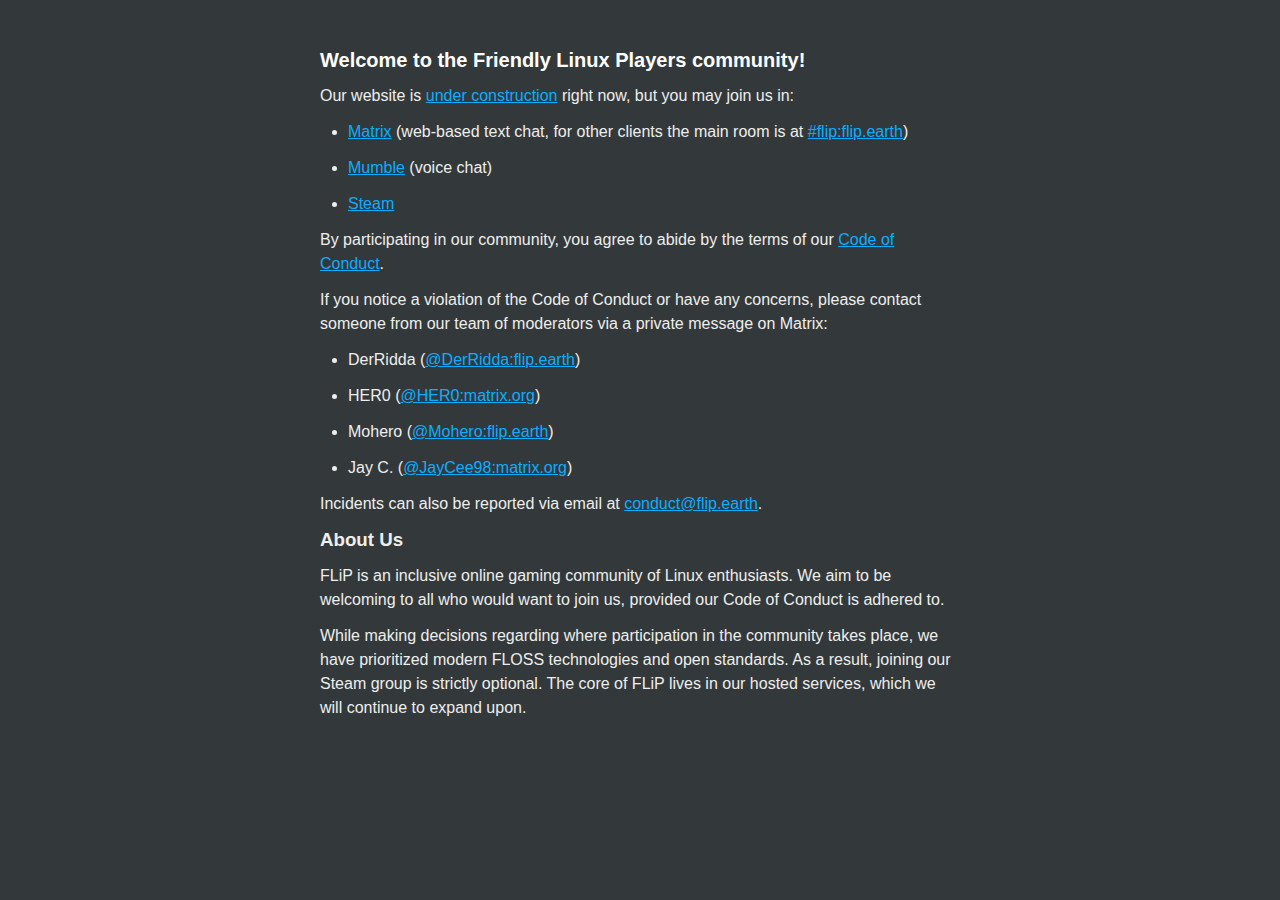
==== index.html @ fd58cda6 "Moved style into its own CSS file and linked that in index and conduct" ====
<!DOCTYPE html>
<html>
<head>
	<meta charset="utf-8" />
	<meta name="viewport" content="width=device-width, initial-scale=1" />
	<title>Friendly Linux Players</title>
	<link rel="stylesheet" href="/style.css">
</head>
<body>
	<h2>Welcome to the Friendly Linux Players community!</h2>
	<p>
		Our website is <a href="https://github.com/FriendlyLinuxPlayers/flip.earth">under
		construction</a> right now, but you may join us in:
	</p>
	<ul>
		<li><a href="https://riot.flip.earth/#/room/#flip:flip.earth">Matrix</a> (web-based text chat, for other clients the main room is at <a href="https://matrix.to/#/#flip:flip.earth">#flip:flip.earth</a>)</li>
		<li><a href="mumble://mumble.flip.earth">Mumble</a> (voice chat)</li>
		<li><a href="https://steamcommunity.com/groups/FriendlyLinuxPlayers">Steam</a></li>
	</ul>
	<p>
		By participating in our community, you agree to abide by the terms of our
		<a href="conduct">Code of Conduct</a>.
	</p>
	<p>
		If you notice a violation of the Code of Conduct or have any concerns,
		please contact someone from our team of moderators via a private message
		on Matrix:
	</p>
	<ul>
		<li>DerRidda (<a href="https://matrix.to/#/@DerRidda:flip.earth">@DerRidda:flip.earth</a>)</li>
		<li>HER0 (<a href="https://matrix.to/#/@HER0:matrix.org">@HER0:matrix.org</a>)</li>
		<li>Mohero (<a href="https://matrix.to/#/@Mohero:flip.earth">@Mohero:flip.earth</a>)</li>
		<li>Jay C. (<a href="https://matrix.to/#/@JayCee98:matrix.org">@JayCee98:matrix.org</a>)</li>
	</ul>
	<p>
		Incidents can also be reported via email at <a href="mailto:conduct@flip.earth">conduct@flip.earth</a>.
	</p>
	<h3>About Us</h3>
	<p>
		FLiP is an inclusive online gaming community of Linux enthusiasts. We aim
		to be welcoming to all who would want to join us, provided our Code of
		Conduct is adhered to.
	</p>
	<p>
		While making decisions regarding where participation in the community
		takes place, we have prioritized modern FLOSS technologies and open
		standards. As a result, joining our Steam group is strictly optional. The
		core of FLiP lives in our hosted services, which we will continue to
		expand upon.
	</p>
</body>
</html>
---- style.css ----
* {
    margin: 0;
    padding: 0;
}

body {
    background: #33393b;
    color: #eeeeec;
    font-family: -apple-system, BlinkMacSystemFont, "Segoe UI", Helvetica, Arial, sans-serif, "Apple Color Emoji", "Segoe UI Emoji", "Segoe UI Symbol";;
    line-height: 1.5rem;
    max-width: 40rem;
    margin: 0 auto;
    padding: 1.5rem;
}

a:link {
    color: #0dadff;
}

a:visited {
    color:  #215d9c;
}

h1 {
    color: white;
    font-size: 1.5rem;
    font-weight: bold;
    margin-bottom: 2rem;
}

h2 {
    color: white;
    font-size: 1.25rem;
    font-weight: bold;
    margin: 1.5rem 0 .75rem;
}

ul, p {
    margin: .75rem 0;
}

ul {
    list-style: disc outside;
    padding-left: 1.75rem;
}

li {
    margin-bottom: .75rem;
}
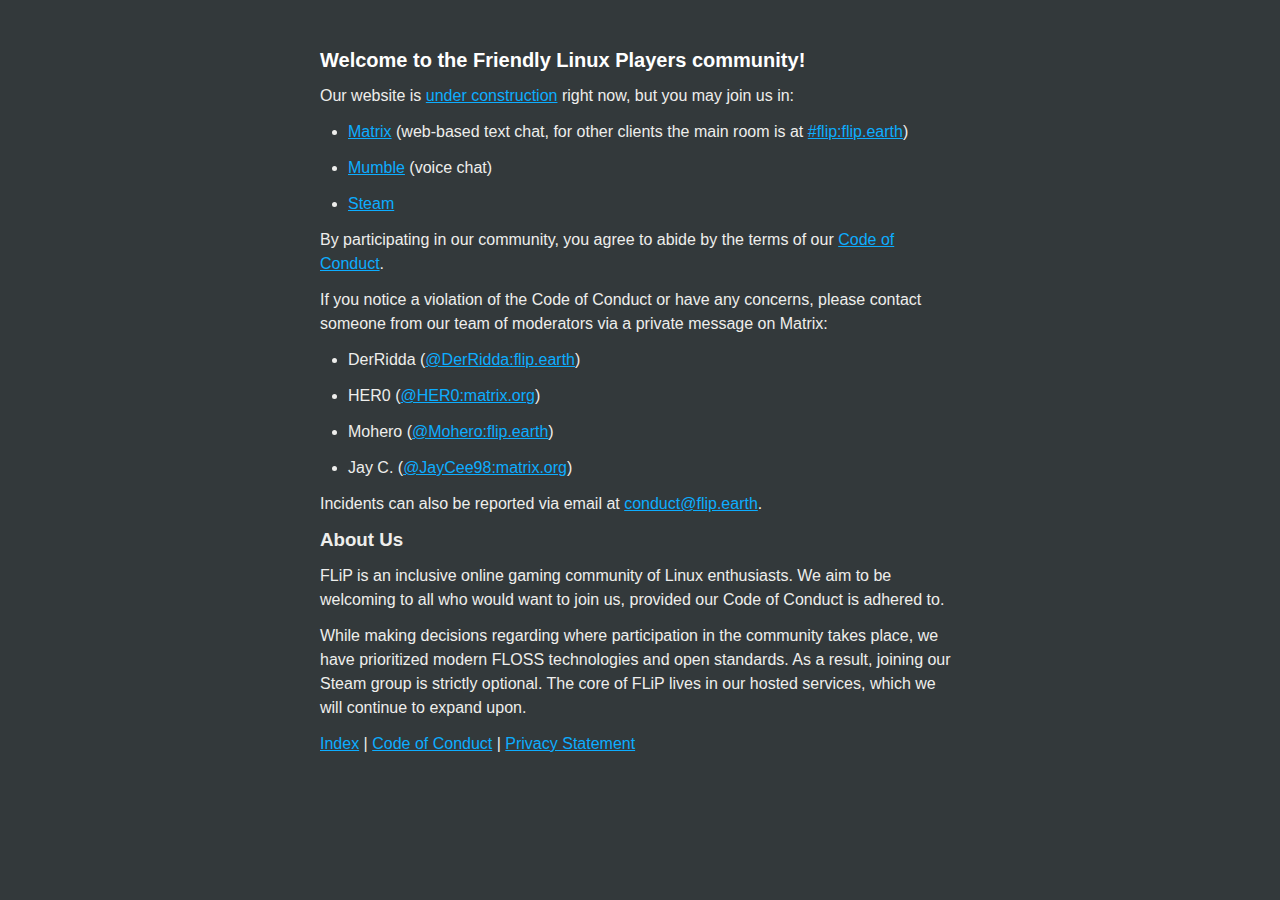
==== commit 7a29437c: "Added basic footer navigation to all pages" ====
--- a/index.html
+++ b/index.html
@@ -49,4 +49,9 @@
 		expand upon.
 	</p>
 </body>
+<footer>
+	<a href="/index">Index</a> |
+	<a href="/conduct">Code of Conduct</a> |
+	<a href="/privacy">Privacy Statement</a>
+</footer>
 </html>
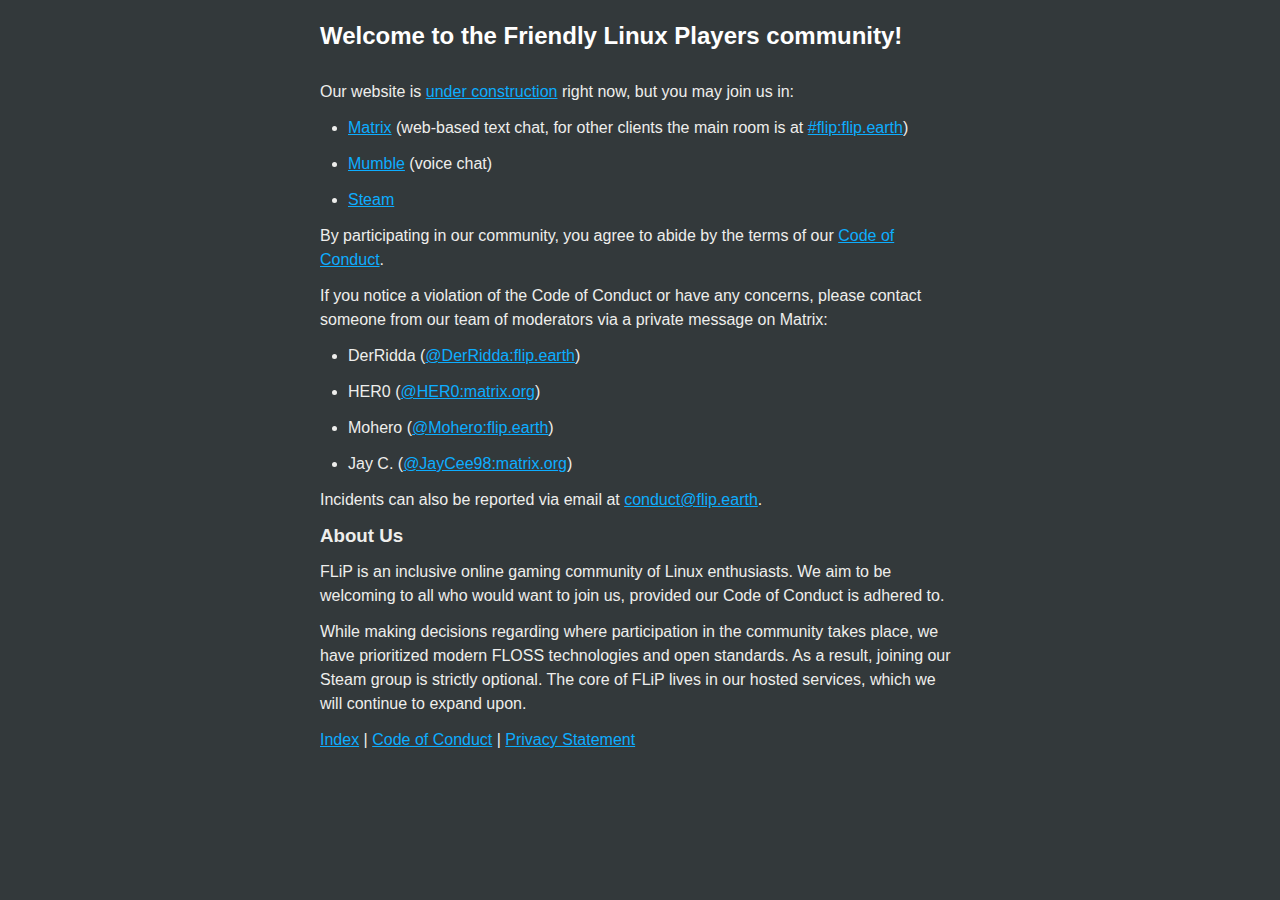
==== commit 4372fdd0: "Changed first h on index site to h1" ====
--- a/index.html
+++ b/index.html
@@ -7,7 +7,7 @@
 	<link rel="stylesheet" href="/style.css">
 </head>
 <body>
-	<h2>Welcome to the Friendly Linux Players community!</h2>
+	<h1>Welcome to the Friendly Linux Players community!</h1>
 	<p>
 		Our website is <a href="https://github.com/FriendlyLinuxPlayers/flip.earth">under
 		construction</a> right now, but you may join us in:
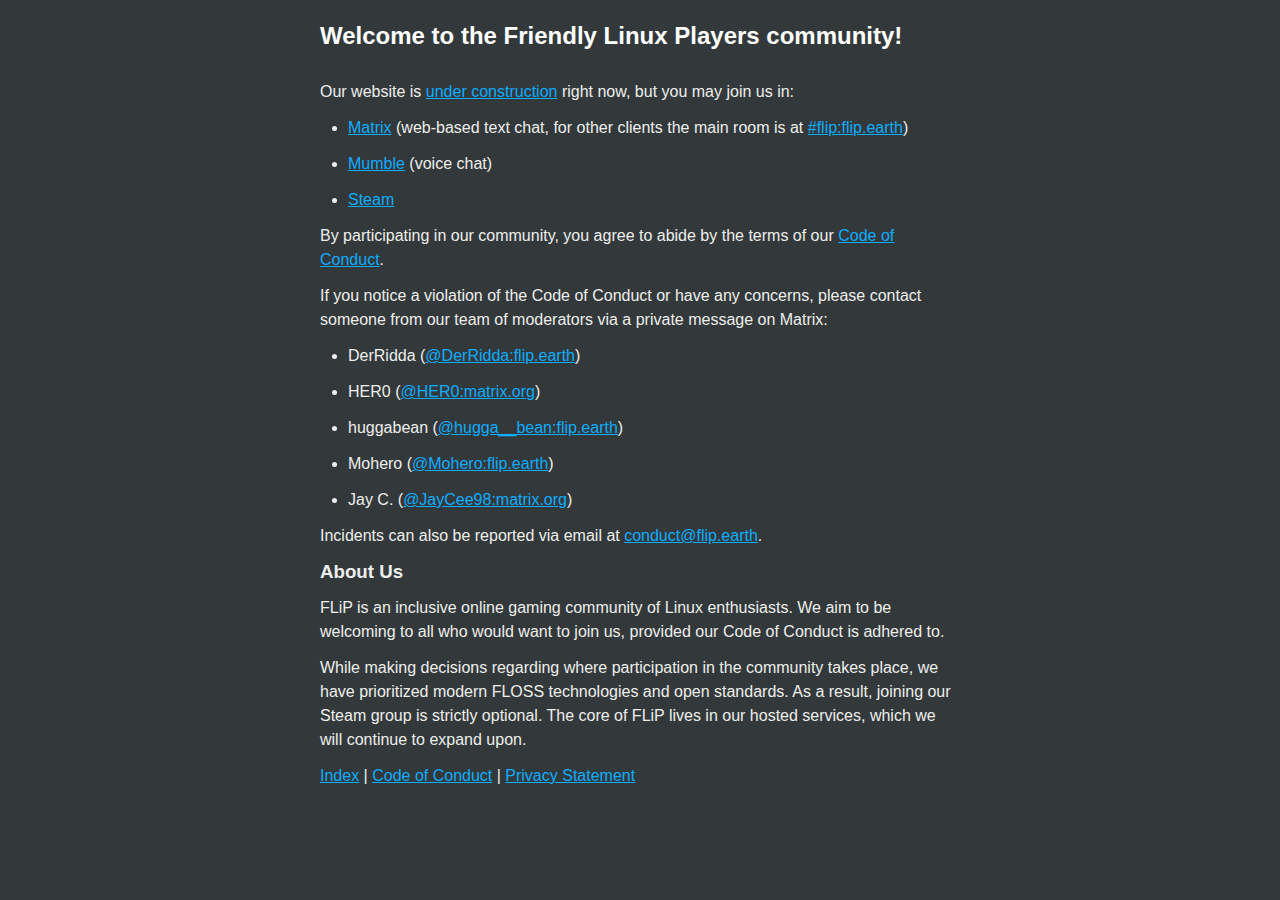
==== commit 33c59afa: "Add huggabean to our moderator list" ====
--- a/index.html
+++ b/index.html
@@ -1,5 +1,5 @@
 <!DOCTYPE html>
-<html>
+<html lang="en">
 <head>
 	<meta charset="utf-8" />
 	<meta name="viewport" content="width=device-width, initial-scale=1" />
@@ -9,11 +9,12 @@
 <body>
 	<h1>Welcome to the Friendly Linux Players community!</h1>
 	<p>
-		Our website is <a href="https://github.com/FriendlyLinuxPlayers/flip.earth">under
+		Our website is <a href="https://gitlab.com/FriendlyLinuxPlayers/flip.earth">under
 		construction</a> right now, but you may join us in:
 	</p>
 	<ul>
-		<li><a href="https://riot.flip.earth/#/room/#flip:flip.earth">Matrix</a> (web-based text chat, for other clients the main room is at <a href="https://matrix.to/#/#flip:flip.earth">#flip:flip.earth</a>)</li>
+		<li><a href="https://riot.flip.earth/#/room/%23flip:flip.earth">Matrix</a> (web-based
+		text chat, for other clients the main room is at <a href="https://matrix.to/#/%23flip:flip.earth">#flip:flip.earth</a>)</li>
 		<li><a href="mumble://mumble.flip.earth">Mumble</a> (voice chat)</li>
 		<li><a href="https://steamcommunity.com/groups/FriendlyLinuxPlayers">Steam</a></li>
 	</ul>
@@ -29,6 +30,7 @@
 	<ul>
 		<li>DerRidda (<a href="https://matrix.to/#/@DerRidda:flip.earth">@DerRidda:flip.earth</a>)</li>
 		<li>HER0 (<a href="https://matrix.to/#/@HER0:matrix.org">@HER0:matrix.org</a>)</li>
+		<li>huggabean (<a href="https://matrix.to/#/@hugga__bean:flip.earth">@hugga__bean:flip.earth</a>)</li>
 		<li>Mohero (<a href="https://matrix.to/#/@Mohero:flip.earth">@Mohero:flip.earth</a>)</li>
 		<li>Jay C. (<a href="https://matrix.to/#/@JayCee98:matrix.org">@JayCee98:matrix.org</a>)</li>
 	</ul>
@@ -48,10 +50,10 @@
 		core of FLiP lives in our hosted services, which we will continue to
 		expand upon.
 	</p>
+	<footer>
+		<a href="/index">Index</a> |
+		<a href="/conduct">Code of Conduct</a> |
+		<a href="/privacy">Privacy Statement</a>
+	</footer>
 </body>
-<footer>
-	<a href="/index">Index</a> |
-	<a href="/conduct">Code of Conduct</a> |
-	<a href="/privacy">Privacy Statement</a>
-</footer>
 </html>
